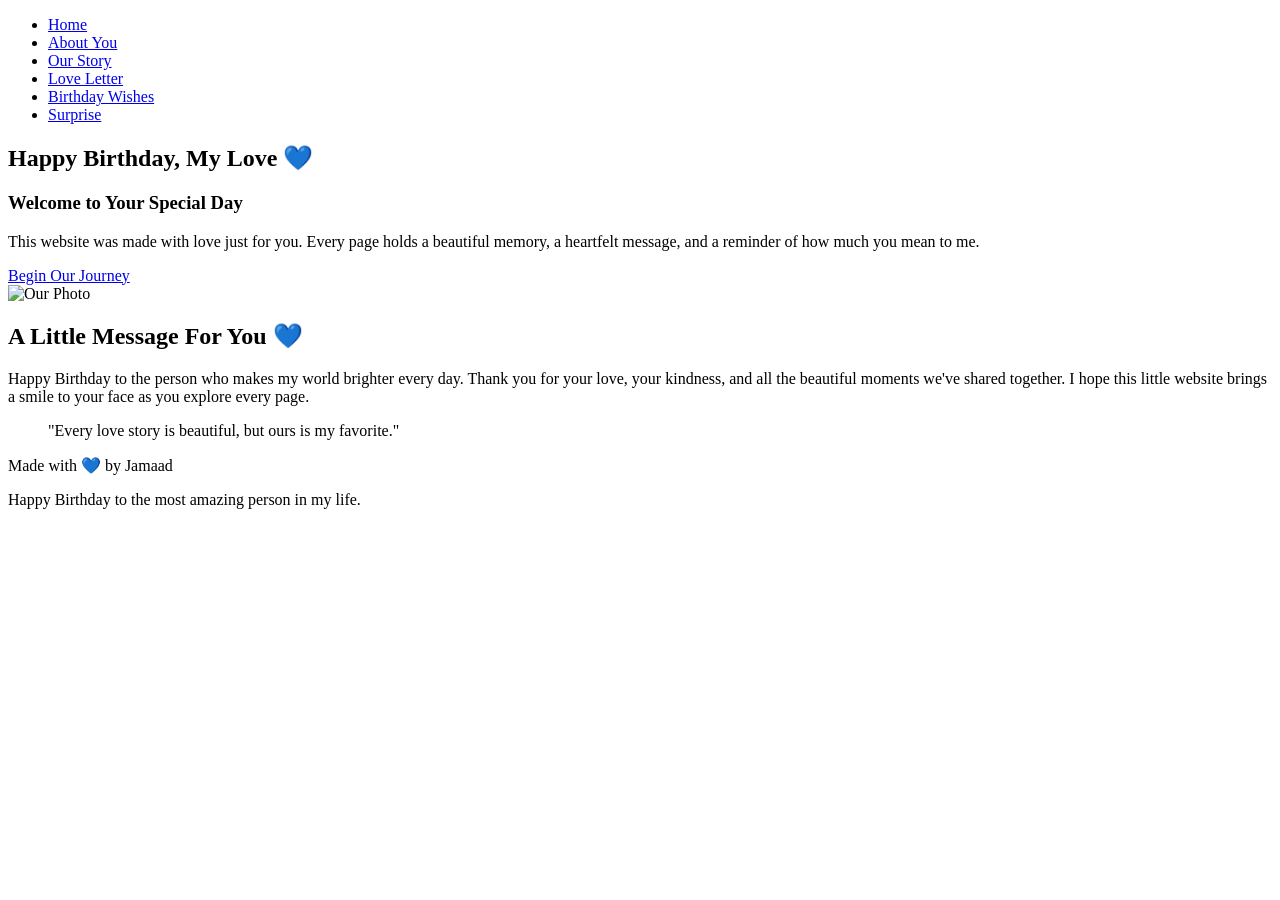
==== index.html @ bab8bdbe "Add files via upload" ====
<!DOCTYPE html>
<html lang="en">
<head>
    <meta charset="UTF-8">
    <meta name="viewport" content="width=device-width, initial-scale=1.0">
    <title>Happy Birthday My Love 💙</title>

    <!-- Google Font -->
    <link href="https://fonts.googleapis.com/css2?family=Poppins:wght@300;400;500;600;700&display=swap" rel="stylesheet">

    <!-- CSS -->
    <link rel="stylesheet" href="style.css">
</head>
<body>

    <!-- Navigation -->
    <header>
        <nav>
            <ul>
                <li><a href="index.html" class="active">Home</a></li>
                <li><a href="about.html">About You</a></li>
                <li><a href="story.html">Our Story</a></li>
                <li><a href="letter.html">Love Letter</a></li>
                <li><a href="wishes.html">Birthday Wishes</a></li>
                <li><a href="surprise.html">Surprise</a></li>
            </ul>
        </nav>
    </header>

    <!-- Hero Section -->
    <section class="hero">

        <div class="hero-text">

            <h1>Happy Birthday, My Love 💙</h1>

            <h3>Welcome to Your Special Day</h3>

            <p>
                This website was made with love just for you.
                Every page holds a beautiful memory, a heartfelt message,
                and a reminder of how much you mean to me.
            </p>

            <a href="about.html" class="btn">Begin Our Journey</a>

        </div>

        <div class="hero-image">
           <img src="images/couple.jpeg" alt="Our Photo">
        </div>

    </section>

    <!-- Welcome Section -->
    <section class="welcome">

        <h2>A Little Message For You 💙</h2>

        <p>
            Happy Birthday to the person who makes my world brighter every day.
            Thank you for your love, your kindness, and all the beautiful moments
            we've shared together. I hope this little website brings a smile to
            your face as you explore every page.
        </p>

    </section>

    <!-- Quote Section -->
    <section class="quote">

        <blockquote>
            "Every love story is beautiful, but ours is my favorite."
        </blockquote>

    </section>

    <!-- Footer -->
    <footer>

        <p>Made with 💙 by Jamaad</p>

        <p>Happy Birthday to the most amazing person in my life.</p>

    </footer>

</body>
</html>
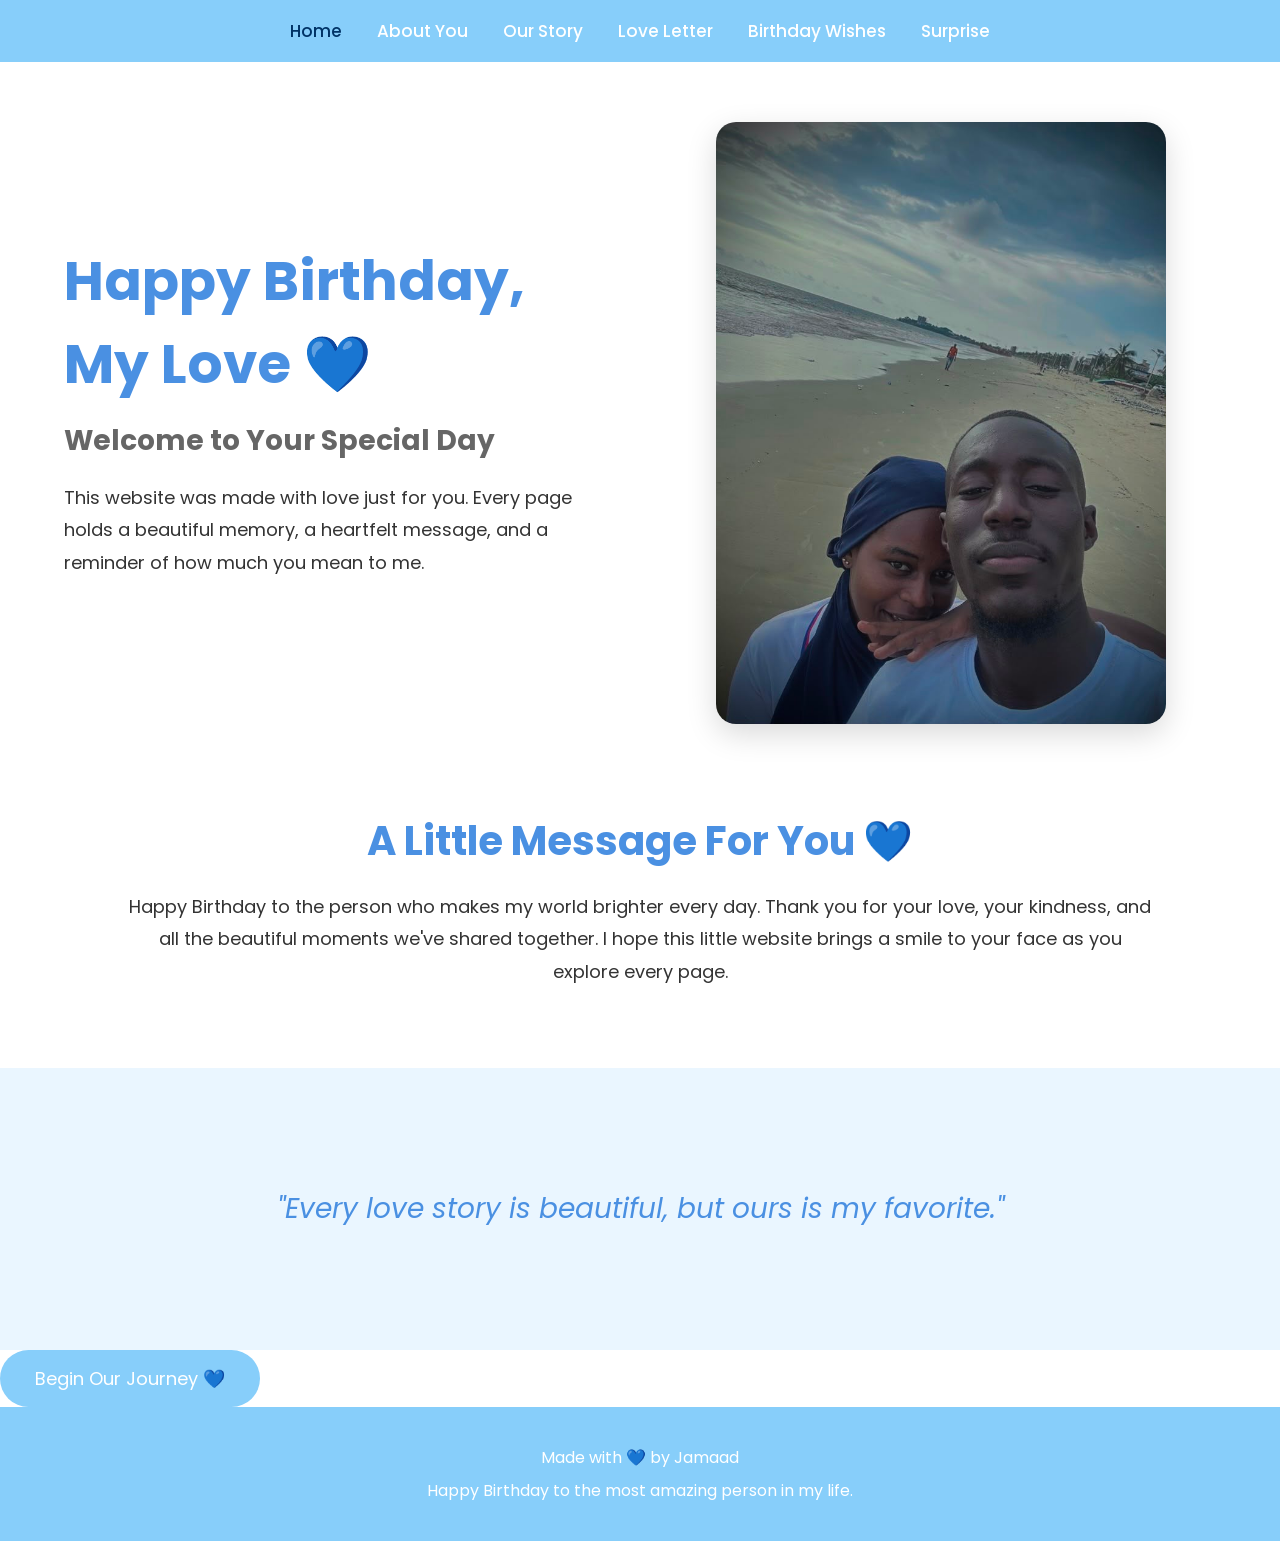
==== commit ac760ff9: "Add files via upload" ====
--- a/index.html
+++ b/index.html
@@ -42,7 +42,6 @@
                 and a reminder of how much you mean to me.
             </p>
 
-            <a href="about.html" class="btn">Begin Our Journey</a>
 
         </div>
 
@@ -65,7 +64,6 @@
         </p>
 
     </section>
-
     <!-- Quote Section -->
     <section class="quote">
 
@@ -74,6 +72,13 @@
         </blockquote>
 
     </section>
+    <section class="journey-button">
+
+    <a href="about.html" class="btn">
+        Begin Our Journey 💙
+    </a>
+
+</section>
 
     <!-- Footer -->
     <footer>
--- a/style.css
+++ b/style.css
@@ -0,0 +1,391 @@
+/* ===== GENERAL ===== */
+
+*{
+    margin:0;
+    padding:0;
+    box-sizing:border-box;
+}
+
+body{
+    font-family:'Poppins', sans-serif;
+    background:#ffffff;
+    color:#333;
+}
+
+/* ===== NAVIGATION ===== */
+
+header{
+    background:#87CEFA;
+    padding:18px 0;
+    position:sticky;
+    top:0;
+}
+
+nav ul{
+    list-style:none;
+    display:flex;
+    justify-content:center;
+    gap:35px;
+}
+
+nav ul li a{
+    text-decoration:none;
+    color:white;
+    font-size:17px;
+    font-weight:500;
+    transition:.3s;
+}
+
+nav ul li a:hover,
+nav ul li a.active{
+    color:#003366;
+}
+
+/* ===== HERO SECTION ===== */
+
+.hero{
+    width:90%;
+    max-width:1200px;
+    margin:60px auto;
+    display:flex;
+    justify-content:space-between;
+    align-items:center;
+    gap:50px;
+}
+
+.hero-text{
+    flex:1;
+}
+
+.hero-text h1{
+    font-size:55px;
+    color:#4A90E2;
+    margin-bottom:15px;
+}
+
+.hero-text h3{
+    font-size:28px;
+    color:#666;
+    margin-bottom:20px;
+}
+
+.hero-text p{
+    font-size:18px;
+    line-height:1.8;
+    margin-bottom:35px;
+}
+
+.btn{
+    display:inline-block;
+    text-decoration:none;
+    background:#87CEFA;
+    color:white;
+    padding:15px 35px;
+    border-radius:30px;
+    font-size:18px;
+    transition:.3s;
+}
+
+.btn:hover{
+    background:#4A90E2;
+}
+
+.hero-image{
+    flex:1;
+    text-align:center;
+}
+
+.hero-image img{
+    width:100%;
+    max-width:450px;
+    border-radius:20px;
+    box-shadow:0 10px 30px rgba(0,0,0,.15);
+}
+
+/* ===== WELCOME ===== */
+
+.welcome{
+    width:80%;
+    margin:80px auto;
+    text-align:center;
+}
+
+.welcome h2{
+    font-size:40px;
+    color:#4A90E2;
+    margin-bottom:20px;
+}
+
+.welcome p{
+    font-size:18px;
+    line-height:1.8;
+}
+
+/* ===== QUOTE ===== */
+
+.quote{
+    background:#EAF6FF;
+    padding:70px 20px;
+    text-align:center;
+}
+
+.quote blockquote{
+    font-size:28px;
+    font-style:italic;
+    color:#4A90E2;
+}
+
+/* ===== FOOTER ===== */
+
+footer{
+    background:#87CEFA;
+    color:white;
+    text-align:center;
+    padding:30px 20px;
+}
+
+footer p{
+    margin:8px 0;
+}
+
+/* ===== RESPONSIVE ===== */
+
+@media(max-width:900px){
+
+    nav ul{
+        flex-direction:column;
+        gap:15px;
+    }
+
+    .hero{
+        flex-direction:column;
+        text-align:center;
+    }
+
+    .hero-text h1{
+        font-size:40px;
+    }
+
+    .hero-text h3{
+        font-size:22px;
+    }
+
+    .hero-image img{
+        max-width:320px;
+    }
+
+}
+/* ABOUT PAGE */
+
+.about{
+    width:90%;
+    max-width:1100px;
+    margin:60px auto;
+    text-align:center;
+}
+
+.about h1{
+    color:#4A90E2;
+    font-size:45px;
+    margin-bottom:25px;
+}
+
+.about img{
+    width:280px;
+    height:280px;
+    object-fit:cover;
+    border-radius:50%;
+    border:5px solid #87CEFA;
+    margin-bottom:30px;
+    box-shadow:0 8px 20px rgba(0,0,0,.15);
+}
+
+.about h2{
+    color:#4A90E2;
+    margin:30px 0 15px;
+}
+
+.about p{
+    font-size:18px;
+    line-height:1.8;
+}
+
+.cards{
+    display:grid;
+    grid-template-columns:repeat(auto-fit,minmax(250px,1fr));
+    gap:20px;
+    margin-top:30px;
+}
+
+.card{
+    background:#EAF6FF;
+    padding:25px;
+    border-radius:15px;
+    box-shadow:0 5px 15px rgba(0,0,0,.1);
+}
+
+.card h3{
+    color:#4A90E2;
+    margin-bottom:10px;
+}
+
+blockquote{
+    margin:50px 0;
+    font-size:24px;
+    font-style:italic;
+    color:#4A90E2;
+}
+/* OUR STORY */
+
+.story{
+    width:80%;
+    margin:60px auto;
+    text-align:center;
+}
+
+.story h1{
+    font-size:45px;
+    color:#4A90E2;
+    margin-bottom:25px;
+}
+
+.story img{
+    width:100%;
+    max-width:700px;
+    border-radius:20px;
+    margin-bottom:30px;
+    box-shadow:0 10px 25px rgba(0,0,0,.15);
+}
+
+.story h2{
+    color:#4A90E2;
+    margin-bottom:20px;
+}
+
+.story p{
+    font-size:18px;
+    line-height:1.9;
+    margin-bottom:20px;
+}
+/* LOVE LETTER */
+
+.letter{
+    display:flex;
+    justify-content:center;
+    padding:60px 20px;
+}
+
+.letter-box{
+    background:white;
+    width:80%;
+    max-width:800px;
+    padding:50px;
+    border-radius:20px;
+    box-shadow:0 10px 25px rgba(0,0,0,.15);
+    border-top:8px solid #87CEFA;
+}
+
+.letter-box h1{
+    text-align:center;
+    color:#4A90E2;
+    font-family:'Dancing Script', cursive;
+    font-size:48px;
+    margin-bottom:30px;
+}
+
+.letter-box p{
+    font-size:18px;
+    line-height:1.9;
+    margin-bottom:20px;
+    text-align:justify;
+}
+
+.signature{
+    margin-top:40px;
+    text-align:right !important;
+    font-size:22px;
+    font-family:'Dancing Script', cursive;
+}
+/* BIRTHDAY WISHES */
+
+.wishes{
+    width:80%;
+    max-width:900px;
+    margin:60px auto;
+    text-align:center;
+}
+
+.wishes h1{
+    color:#4A90E2;
+    font-size:48px;
+    margin-bottom:25px;
+}
+
+.wishes img{
+    width:100%;
+    max-width:500px;
+    border-radius:20px;
+    margin:30px 0;
+    box-shadow:0 10px 25px rgba(0,0,0,.15);
+}
+
+.wishes p{
+    font-size:18px;
+    line-height:1.9;
+    margin-bottom:20px;
+}
+
+.wishes h2{
+    color:#4A90E2;
+    margin:40px 0;
+}
+/* SURPRISE PAGE */
+
+.surprise{
+    display:flex;
+    justify-content:center;
+    align-items:center;
+    padding:60px 20px;
+}
+
+.surprise-card{
+    background:white;
+    width:90%;
+    max-width:900px;
+    text-align:center;
+    padding:50px;
+    border-radius:20px;
+    box-shadow:0 10px 30px rgba(0,0,0,.15);
+}
+
+.surprise-card h1{
+    color:#4A90E2;
+    font-size:50px;
+    margin-bottom:25px;
+}
+
+.surprise-card img{
+    width:100%;
+    max-width:450px;
+    border-radius:20px;
+    margin:30px 0;
+    box-shadow:0 8px 20px rgba(0,0,0,.15);
+}
+
+.surprise-card h2{
+    color:#4A90E2;
+    margin:25px 0;
+}
+
+.surprise-card p{
+    font-size:18px;
+    line-height:1.9;
+    margin-bottom:20px;
+}
+
+.signature{
+    margin-top:40px;
+    font-family:'Dancing Script', cursive;
+    font-size:28px;
+    color:#4A90E2;
+}
